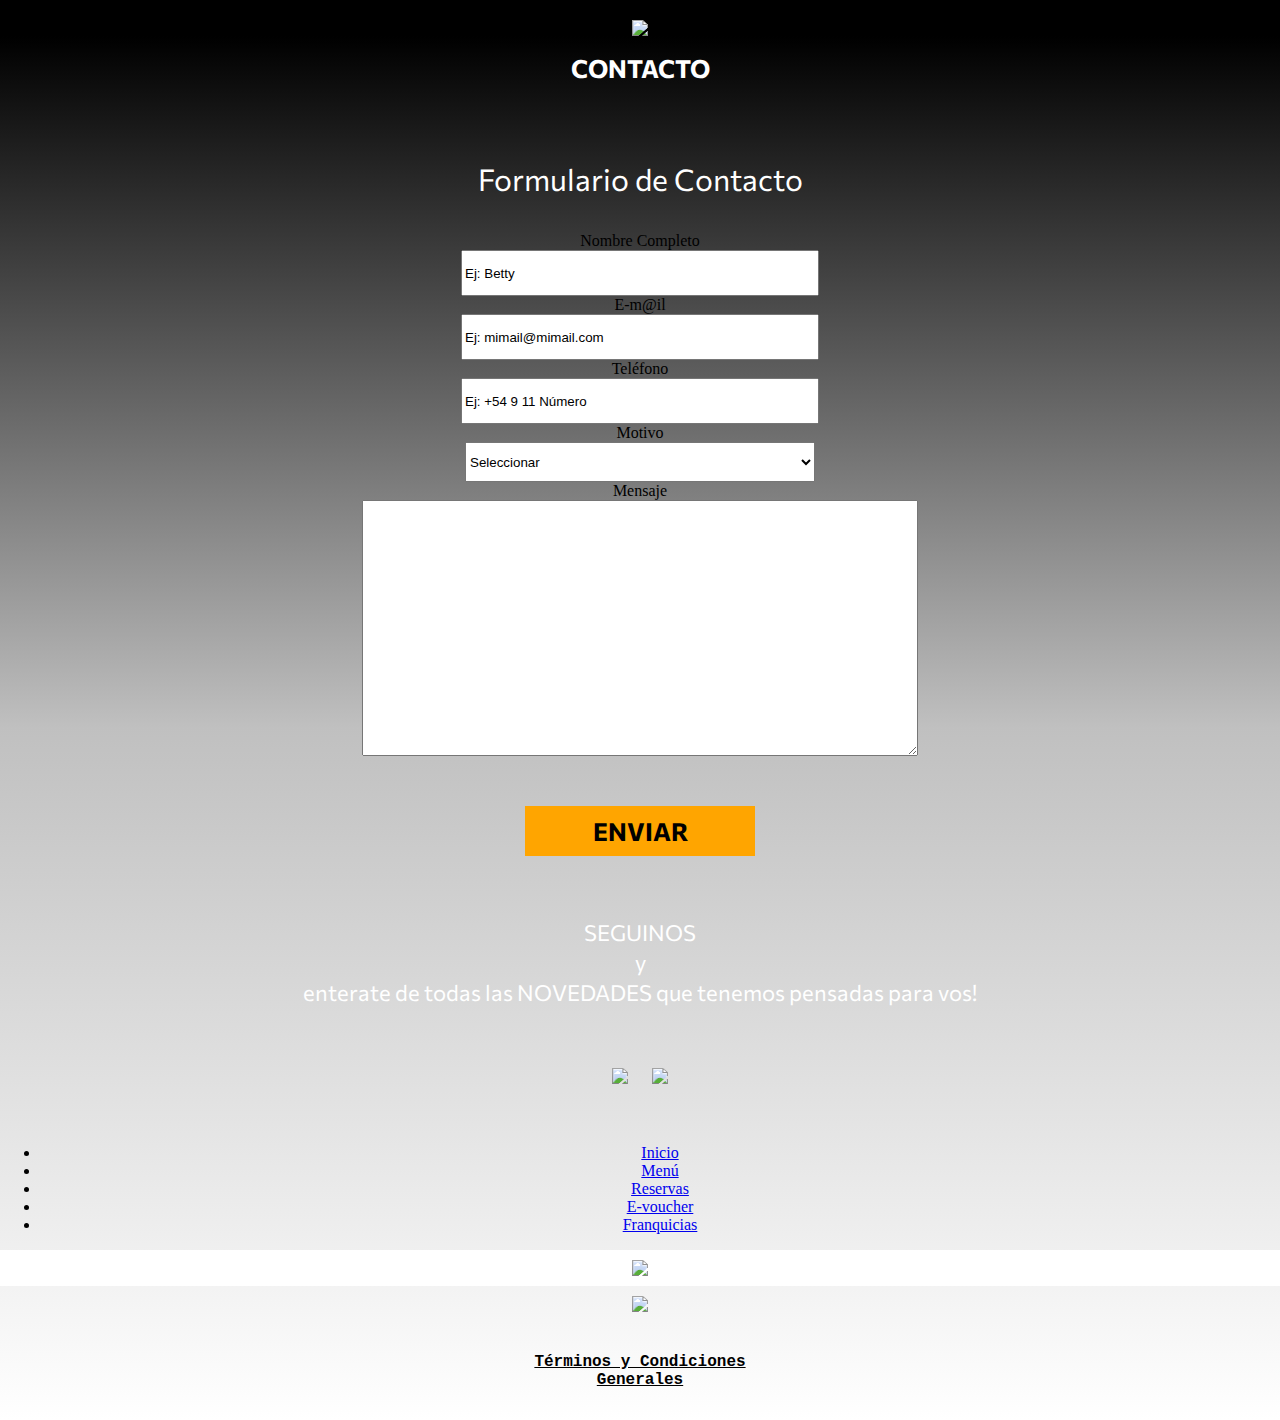
==== html/contacto.html @ 5e7a1e9c "Add files via upload" ====
<!DOCTYPE html PUBLIC "-//W3C//DTD XHTML 1.0 Transitional//EN"
    "http://www.w3.org/TR/xhtml1/DTD/xhtml1-transitional.dtd">
<html xmlns="http://www.w3.org/1999/xhtml" lang="es" xml:lang="es">

<head>

<meta http-equiv="Content-Type" content="text/html; charset=UTF-8"/>
<meta name="robots" content="index, follow"/>
<meta name="keywords" content="contacto, formulario"/>
<meta name="description" content="Formulario de Contacto - locosXelfútbol"/>
<meta name="author" content="Nelson Gamarra"/>
<meta name="generator" content="Sublime Text"/>
<meta http-equiv="expires" content="0"/>
<meta http-equiv="pragma" content="no-cache"/>
<meta name="viewport" content="width=device-width, user-scalable=no"/>

<!--Otros maquetados-->
<meta http-equiv="X-UA-Compatible" content="IE=edge"/>
<meta name="format-detection" content="telephone=no"/>

<!--VER-Significancias-->
<meta name="apple-mobile-web-app-capable" content="yes"/><!--Hace que una Web aparexca en patalla como si fuera una app nativa, sin ningún marco del navegador-->
<!---->

<!---------------------TWC-------------------------------->

<meta name="twitter:card" content="summary_large_image" />
<meta name="twitter:site" content="(VERIFICAR)" />
<meta name="twitter:creator" content="@Nelsygam" />
<meta name="twitter:url" content="https://">
<meta name="twitter:title" content="Formulario de Contacto - locosXelfútbol" />
<meta name="twitter:image" content="https://img1.jpg"/>
<meta name="twitter:description" content="Formulario web de contacto con LocosXelFútbol." />
<meta name="twitter:image:alt" content="La imagen de portada contiene:..."/>

<!------------------OG--------------------------------->

<meta property="og:url" content="https://"/>
<meta property="og:title" content="Formulario de Contacto - locosXelfútbol" />
<meta property="og:description" content="Formulario Web de contacto con LocosXelFútbol."/>
<meta property="og:image" content="https://img1.jpg"/>
<meta property="og:image:width" content="" />
<meta property="og:image:height" content="" />
<meta property="og:image" content="https://img2.jpg"/>
<meta property="og:image:width" content="578" />
<meta property="og:image:height" content="442" />
<meta property="og:site_name" content="Locos X el fútbol (VERIFICAR)"/>
<meta property="og:locale" content="es_LA" />
<meta property="og:type" content="Institucional" />
<meta property="og:image:alt" content="La imagen de portada contiene:..."/>

<!--Estilos CSS-->
<link rel="stylesheet" href="../css/contacto.css" type="text/css"/>

<!---->
<!--fuentes externas-->
<!--
<link rel="preconnect" href="https://fonts.googleapis.com">
<link rel="preconnect" href="https://fonts.gstatic.com" crossorigin>
<link href="https://fonts.googleapis.com/css2?family=Commissioner:wght@100&display=swap" rel="stylesheet">

<link rel="preconnect" href="https://fonts.googleapis.com">
<link rel="preconnect" href="https://fonts.gstatic.com" crossorigin>
<link href="https://fonts.googleapis.com/css2?family=Commissioner:wght@200&display=swap" rel="stylesheet">
-->

<link rel="preconnect" href="https://fonts.googleapis.com">
<link rel="preconnect" href="https://fonts.gstatic.com" crossorigin>
<link href="https://fonts.googleapis.com/css2?family=Commissioner:wght@300&display=swap" rel="stylesheet">
<!---->

<link rel="stylesheet" href="https://cdnjs.cloudflare.com/ajax/libs/animate.css/4.1.1/animate.min.css"/>


<!--Favicon-->
<link rel="shortcut icon" href="../img/favicon.ico"/>
<link rel="icon" type="image/x-icon" href="../img/favicon.ico"/>
<link rel="apple-touch-icon" href="../img/favicon.ico"/>
<!---->

<!--JS-->

<script type="text/javascript" >
	
</script>

<!---->

<title>Formulario de Contacto Web</title>

<!-----------------------Estilos-Responsivos------------------------------->

<style type="text/css">
	
</style>

</head>

<body style="margin: 0px; background-color: black; background: radial-gradient(silver, gray, black 100%); text-align: center;">

	<div id="wrapper" style="width: 100%; height: auto; max-width: 1600px; min-width: 250px; margin: 0px auto; background-color: black; /*border: px solid white;*/ overflow: hidden;">
		<div style="height: auto; background-color: black; padding-top: 20px; /*padding-bottom: 40px;*/ margin: 0px; /*border: 1px solid yellow;*/"><img class="animate__animated animate__wobble" style="width: 80%; max-width: 800px;/*border: 1px solid orange; /*NOTA: cambiar width a 50% para anchos superiores a 1000px*/" src="../img/locosxelfútbol_logo.jpg"/>
		</div>

		<div id="content" style="/*border: 1px solid orange;*/ height: auto; background: linear-gradient(to bottom, black, silver, white); padding-top: 0px;">

		<div style="height: auto; ">
			<h1 style="width: 70%; display: inline-block; color: white; font-size: 25px; font-family:'Commissioner', 'Verdana', sans-serif; /*border: 1px solid white;*/">CONTACTO</h1>
		
		</div>

		<!--Formulario Web suscripción-->
		<div style="margin-top: 30px; margin-bottom: 30px; /*height: auto; margin: 50px;border: 1px solid orange;*/">

<form id="formulario" action="https://docs.google.com/forms/u/0/d/e/1FAIpQLSeKpVGHU25vZIiErbEbKhSpB2wagX2Jyw3FddJsziOIOzcdYA/formResponse" method="post">
	<!--URL de destino luego del envio es: https://docs.google.com/forms/u/0/d/e/1FAIpQLSeKpVGHU25vZIiErbEbKhSpB2wagX2Jyw3FddJsziOIOzcdYA/formResponse-->

			<fieldset style="border: none; width: 90%; display: inline-block;">

				<legend style="font-family:'Commissioner', 'Arial', sans-serif; font-size: 30px; padding: 30px; color: white; text-align: center;">Formulario de Contacto</legend>

				<label class="label" for="nombre">Nombre Completo</label><br>
				<input style="height: 40px; width: 90%; max-width: 350px;" type="text" id="Nombre" name="entry.79026831" value="Ej: Betty"/><br>

				<label class="label" for="mail">E-m@il</label><br>
				<input style=" height: 40px; width: 90%; max-width: 350px;" type="text" name="entry.1857749951" value="Ej: mimail@mimail.com"/><br>	

				<label class="label" for="nombre">Tel&eacute;fono</label><br>
				<input style=" height: 40px; width: 90%; max-width: 350px;" type="text" name="entry.1933569748" value="Ej: +54 9 11 Número"/><br>

				<label class="label" for="eventos">Motivo</label><br>
            	<select name="entry.1818822201" id="eventos" style=" height: 40px; width: 90%; max-width: 350px;"><br>
            	<option value="Seleccionar">Seleccionar</option><!--Validar con JS, se debe eligir una opcion!-->
              	<option value="Consultas Generales">Consultas Generales</option><!--Ver PHP que valor corresponde-->
              	<option value="Franquicias">Franquicias</option>
          		</select><br>

				<label class="label" for="mensaje">Mensaje</label><br/>
				<textarea style=" height: 250px; width: 90%; max-width: 550px;" id="mensaje" name="entry.1086275412" ></textarea><br/>
			
			
				<!--<input class="boton" style="width: auto; margin: 10px; font-size: 25px; font-family:'Commissioner', 'Arial', sans-serif; background-color: orange; color: black; font-weight: bolder; cursor: pointer;/* border: 5px solid black;*/ padding: 10px;" type="reset" name="borrar" id="borrar" value="BORRAR"/>-->
				
				<input class="boton" style="width:90%; max-width: 230px; margin-top: 50px; font-size: 25px; font-family:'Commissioner', 'Arial', sans-serif; background-color: orange; color: black; font-weight: bolder; cursor: pointer; border: none;/*border: 5px solid black;*/ padding: 10px;" type="submit" id="enviar" value="ENVIAR"/>
		
			</fieldset>

</form>	

			</div>

			<!--Fin Formulario Web suscripción-->


			<p style="width: 70%; display: inline-block; /*border: 1px solid black;*/ margin-bottom: 20px; line-height: 30px; color: white; font-size: 22px; text-align: justify-all; font-family:'Commissioner', 'Verdana', sans-serif;">SEGUINOS<br>y<br>enterate de todas las NOVEDADES que tenemos pensadas para vos!</p>

			<div style="/*border: 1px solid black;*/ padding: 30px; ">
				<a href="https://www.facebook.com/lxfargentina/"><img src="../rrss/facebook.png" style="width: 50px; border: none; padding: 10px;"/></a>
				<a href="https://www.instagram.com/locosxelfutbolbar/"><img src="../rrss/instagram.png" style="width: 50px; border: none; padding: 10px;"/></a>
				<!--<a href=""><img src="../rrss/whatsapp.png" style="width: 50px; border: none; padding: 10px;"></a>-->
				<!--<a href=""><img src="../rrss/twitter.png" style="width: 50px; border: none; padding: 10px;"></a>-->
			</div>


		<!--Navegación-->
			<div id="menu">
							<ul>
								<li  class="posicionb"><a href="../index.html">Inicio</a></li>
								<li class="posicionb"><a href="../html/menu.html">Men&uacute;</a></li>
								<li class="posicionb" id="wrapperform"><a href="../html/reservas.html">Reservas</a></li>							    
								<li class="posicionb"><a href="../html/e-voucher.html">E-voucher</a></li>
								<li class="posicion"><a href="../html/franquicias.html">Franquicias</a></li>
							</ul>
			</div>
			<!--Fin Navegación-->

		

			<div style="/*border: 1px solid orange;*/ padding-top: 20px; padding: 0px; background-color: white;">
			<img src="../img/logo_locosXelfutbol.jpg" style="width: 30%; /*border: 1px solid black;*/ margin: 10px;">
			</div>


			<div style="/*border: 1px solid black; padding: 20px;*/ background-color: transparent;">
			<img src="../img/Data-fiscal-Web.jpg" style="width: 50px; cursor: pointer; margin: 10px;"/><br>

			<a href="../html/terminos-y-condiciones-generales.html" style="/*border: 1px solid black;*/ margin: 15px; display: inline-block; color: black;"><p style=" font-family: 'Courier', 'MS Courier New', 'Prestige', monospace; font-weight: bolder; ">T&eacute;rminos y Condiciones<br>Generales</p></a>

			</div>

		</div>



		

	</div>
</body>
</html>
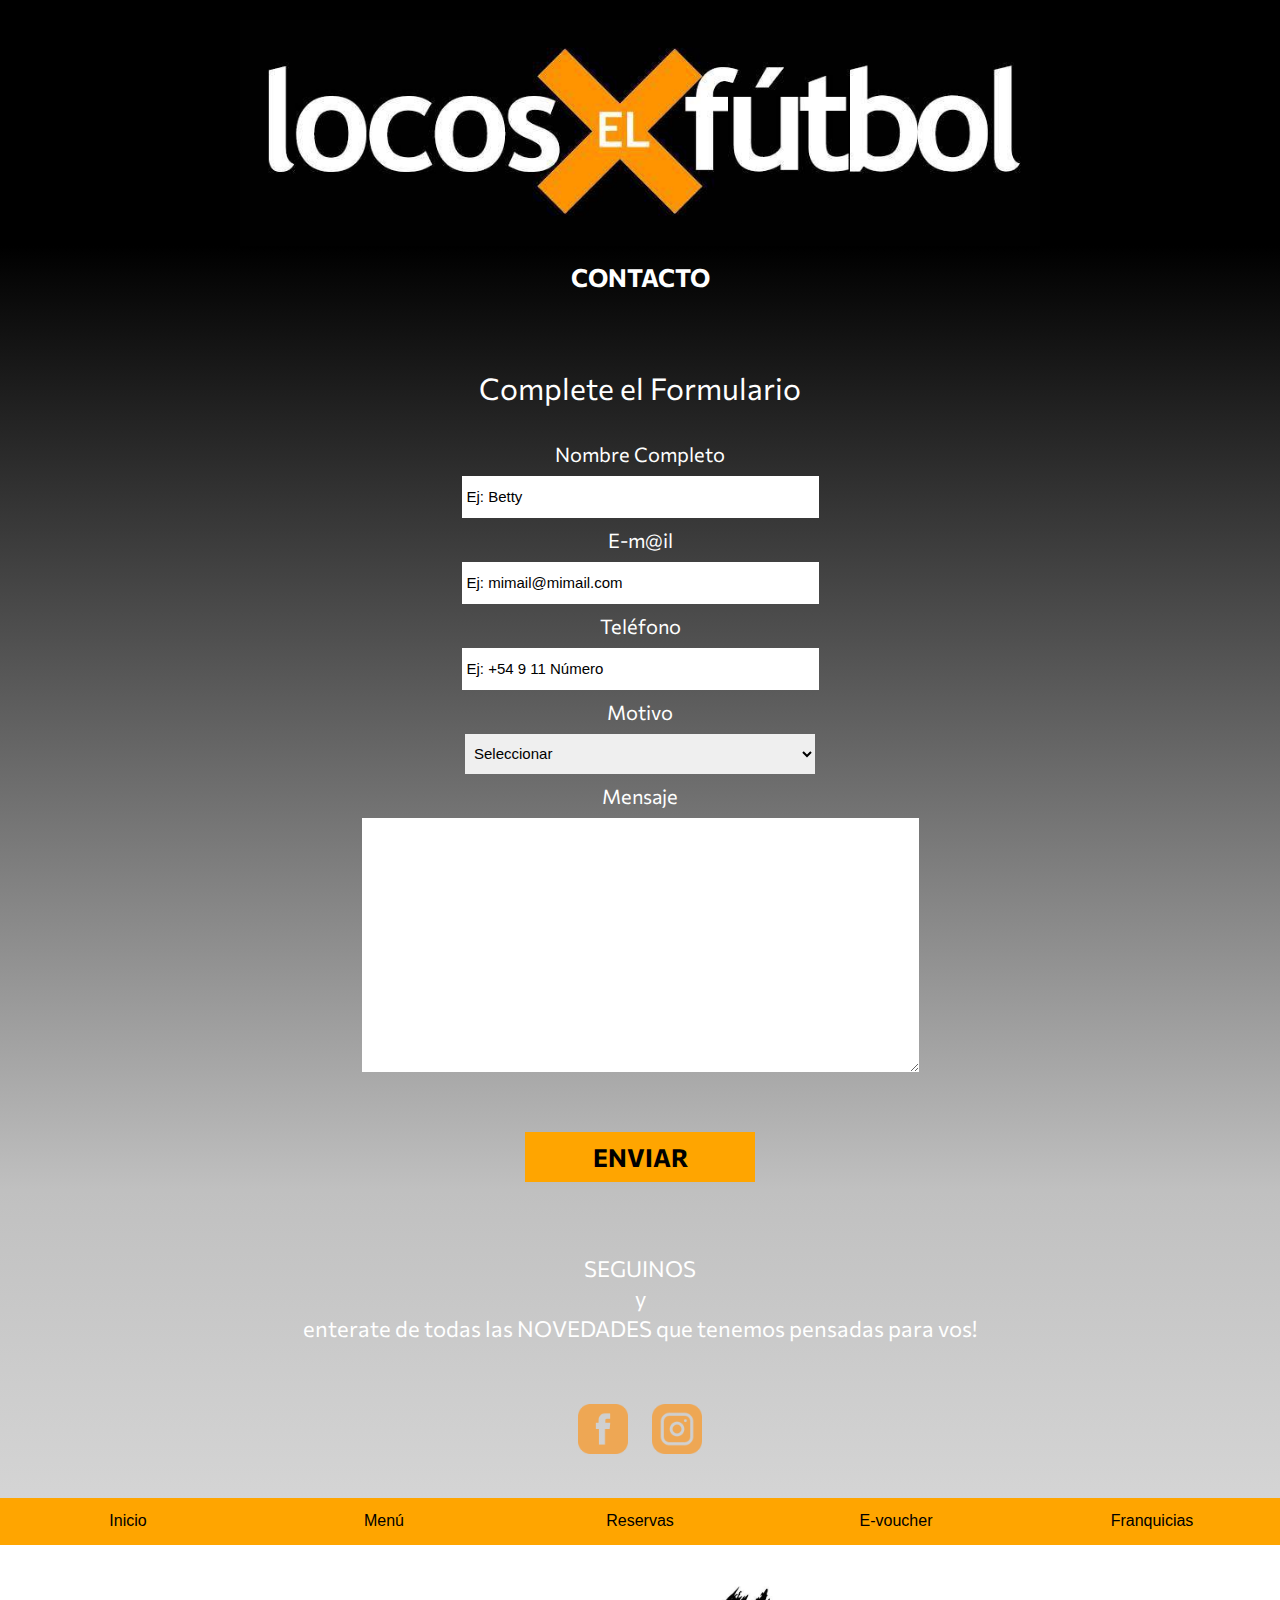
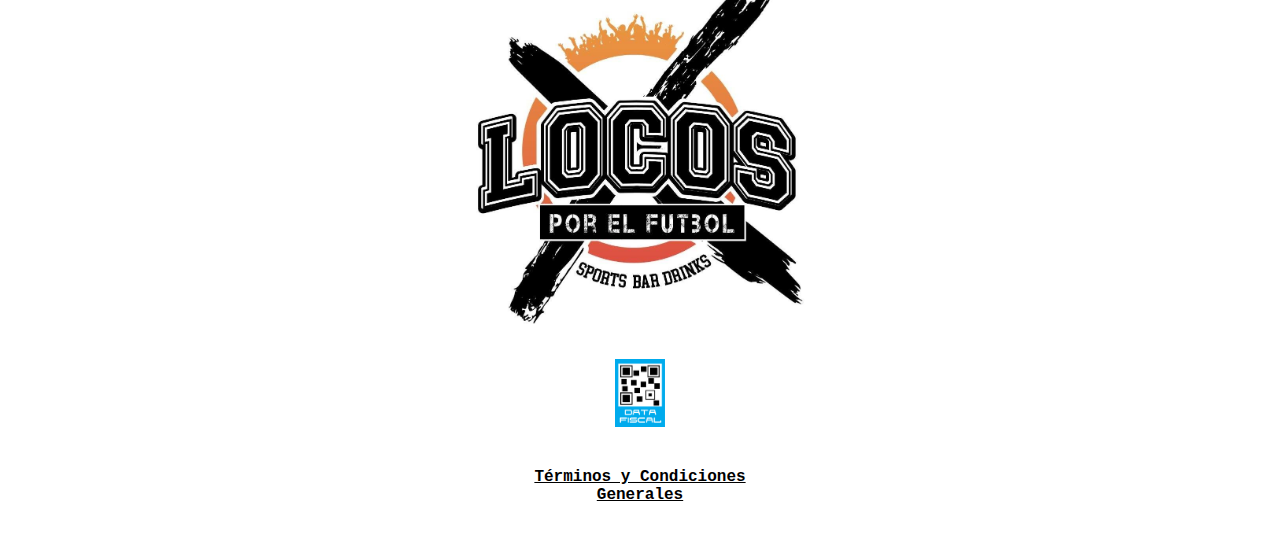
==== commit 559a0888: "Add files via upload" ====
--- a/html/contacto.html
+++ b/html/contacto.html
@@ -117,7 +117,7 @@
 
 			<fieldset style="border: none; width: 90%; display: inline-block;">
 
-				<legend style="font-family:'Commissioner', 'Arial', sans-serif; font-size: 30px; padding: 30px; color: white; text-align: center;">Formulario de Contacto</legend>
+				<legend style="font-family:'Commissioner', 'Arial', sans-serif; font-size: 30px; padding: 30px; color: white; text-align: center;">Complete el Formulario</legend>
 
 				<label class="label" for="nombre">Nombre Completo</label><br>
 				<input style="height: 40px; width: 90%; max-width: 350px;" type="text" id="Nombre" name="entry.79026831" value="Ej: Betty"/><br>
@@ -181,7 +181,7 @@
 			</div>
 
 
-			<div style="/*border: 1px solid black; padding: 20px;*/ background-color: transparent;">
+			<div style="/*border: 1px solid black; padding: 20px;*/ background-color: white;">
 			<img src="../img/Data-fiscal-Web.jpg" style="width: 50px; cursor: pointer; margin: 10px;"/><br>
 
 			<a href="../html/terminos-y-condiciones-generales.html" style="/*border: 1px solid black;*/ margin: 15px; display: inline-block; color: black;"><p style=" font-family: 'Courier', 'MS Courier New', 'Prestige', monospace; font-weight: bolder; ">T&eacute;rminos y Condiciones<br>Generales</p></a>
--- a/css/contacto.css
+++ b/css/contacto.css
@@ -0,0 +1,91 @@
+/*Estilos Navegación*/
+
+	div#menu ul	{
+		background: orange;
+		margin: 0px auto;
+		padding: 0px;
+		overflow: hidden;
+		/*width:;
+		z-index:5;
+		position:fixed;
+		bottom:0px;
+		visibility:visible;
+		min-width:220px;
+		width:expression(document.body.clientWidth < 221? "220px":"auto");/*Consultar*/
+		}
+
+div#menu ul li{
+		float:left;
+		width: 20%;
+		list-style:none;
+
+		}
+	
+div#menu ul li a{
+			color: black;
+			display:block;
+			padding:.9em;
+			text-decoration:none;
+			text-align:center;
+			font-family: 'Verdana', 'Tahoma', 'Arial', sans-serif;
+			font-size: 16px;
+			}
+
+div#menu ul li a:hover {
+			color: white;
+			background-color: black;
+			}
+
+/*Estilos Formulario*/
+
+.label{
+	/*border: 1px solid black;*/
+	color: white;
+	font-family: 'Commissioner', 'Verdana', sans-serif;
+	font-size: 20px;
+}
+input, textarea, select{
+	color: black;
+	font-size: 15px;
+	margin: 10px 10px 10px 10px;
+	border: none;
+	padding-left: 5px;
+
+}
+
+
+
+input.boton:hover {
+	color: white!important;
+	background-color: black!important;
+}
+
+.terms{
+	font-family:'Commissioner', 'Verdana', sans-serif;
+	font-size: 15px;
+}
+/*Fin Css Formulario*/
+
+
+@media screen and (max-width:600px)	{
+					
+					div#menu ul li.posicionb {width:25%;} 
+					div#menu ul li.posicion {width:100%;}
+					
+					
+					}			
+
+@media screen and (max-width:460px)	{
+					
+					div#menu ul li.posicionb {width:50%;}
+					div#menu ul li.posicion  {width:100%;}
+					
+					}
+
+@media screen and (max-width: 400px){
+					div#menu ul li.posicionb {width:100%;} 
+					div#menu ul li.posicion {width:100%;}
+}
+
+
+/*Fin Estilos Navegación*/
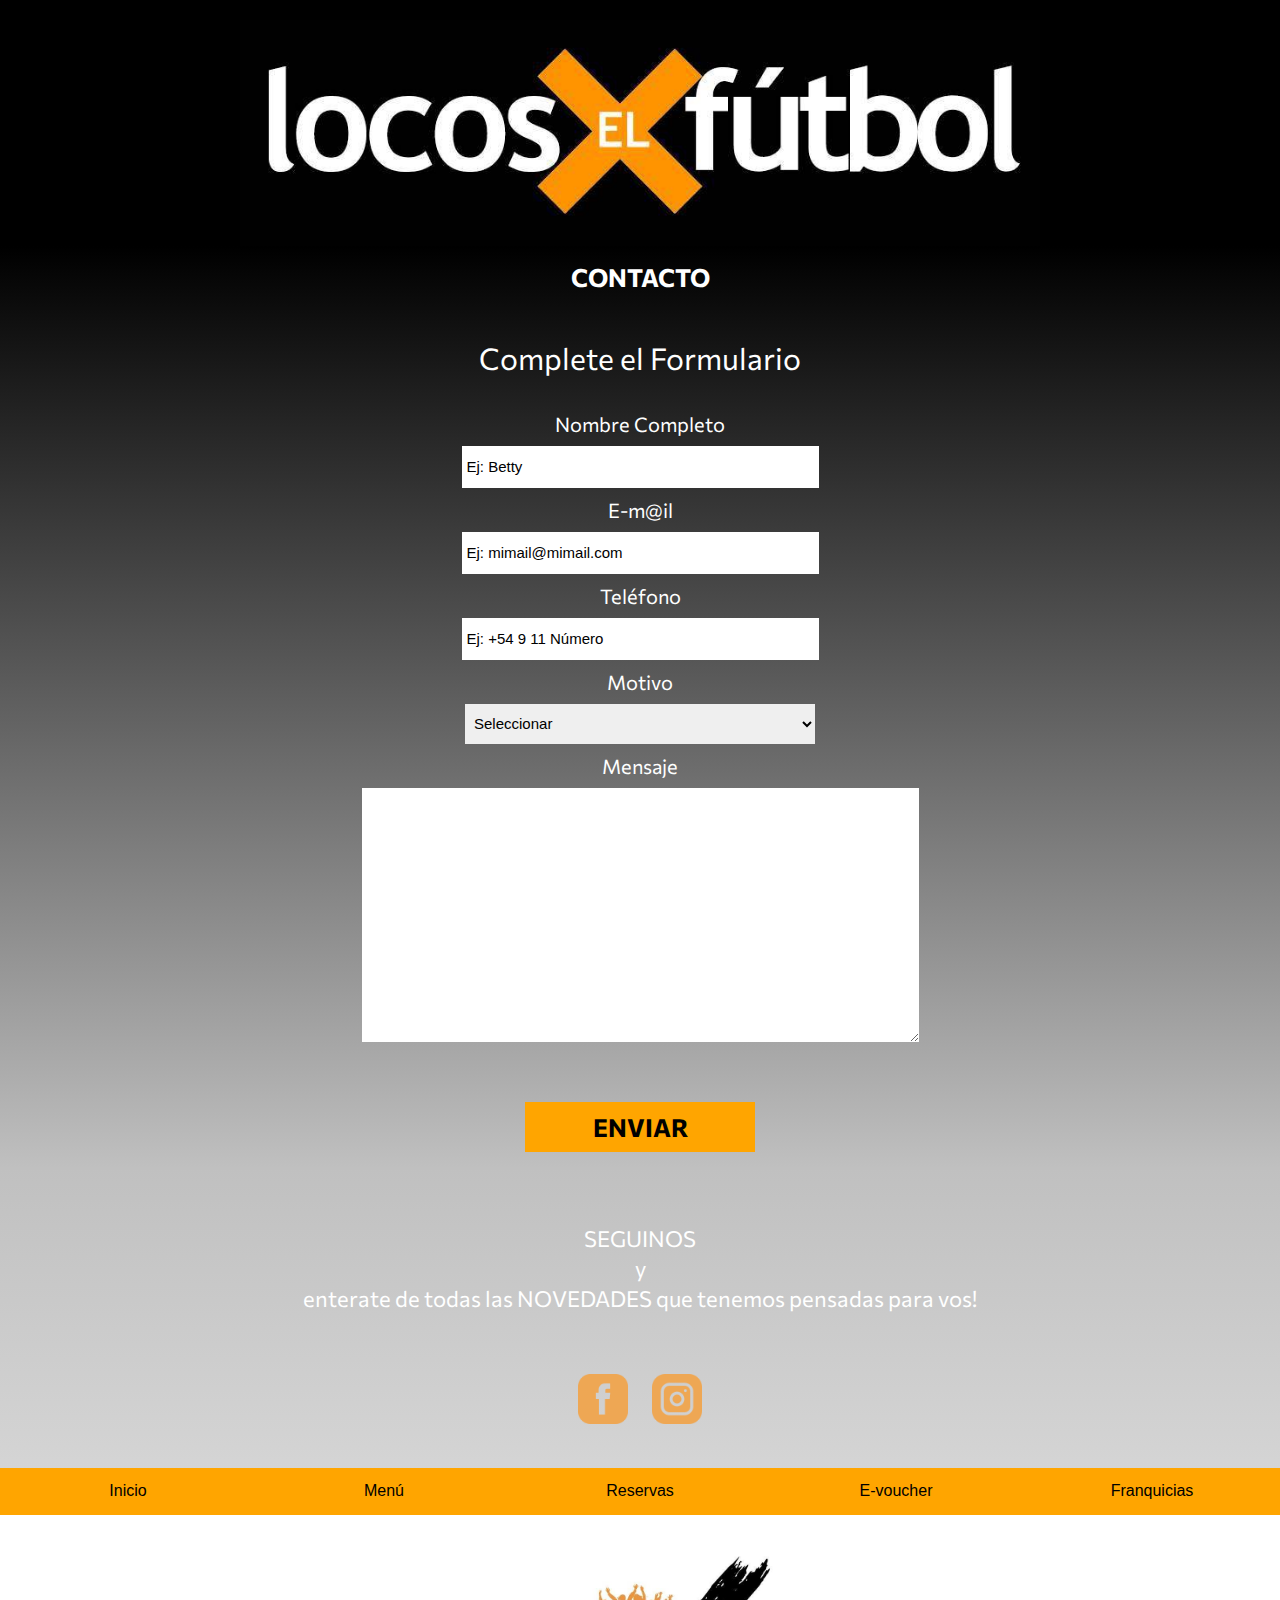
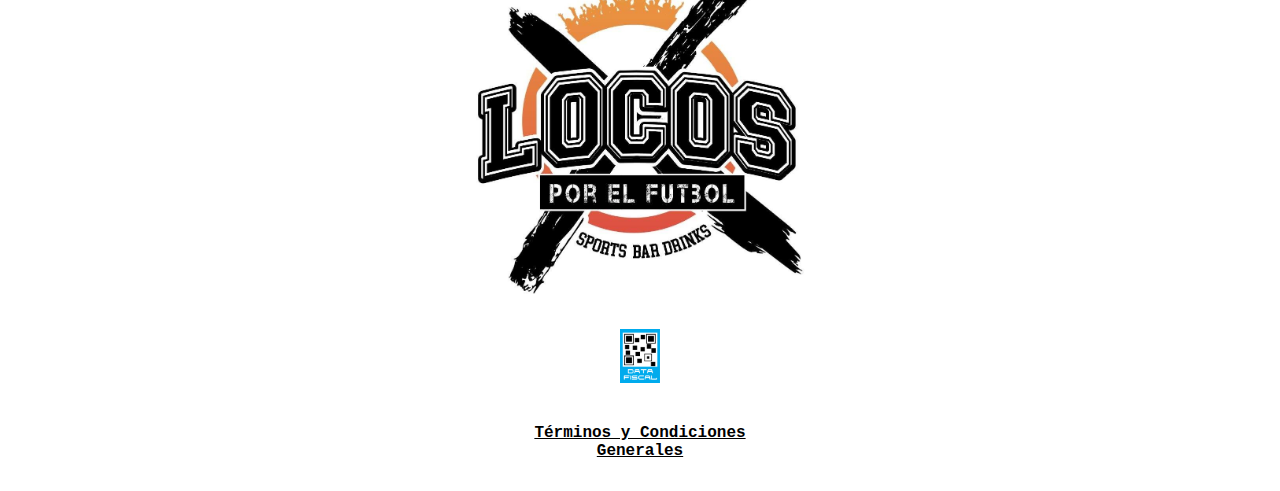
==== commit 264d9bfb: "Add files via upload" ====
--- a/html/contacto.html
+++ b/html/contacto.html
@@ -17,6 +17,7 @@
 <!--Otros maquetados-->
 <meta http-equiv="X-UA-Compatible" content="IE=edge"/>
 <meta name="format-detection" content="telephone=no"/>
+<meta name="theme-color" content="black"/>
 
 <!--VER-Significancias-->
 <meta name="apple-mobile-web-app-capable" content="yes"/><!--Hace que una Web aparexca en patalla como si fuera una app nativa, sin ningún marco del navegador-->
@@ -81,6 +82,8 @@
 <!--JS-->
 
 <script type="text/javascript" >
+
+
 	
 </script>
 
@@ -104,15 +107,15 @@
 
 		<div id="content" style="/*border: 1px solid orange;*/ height: auto; background: linear-gradient(to bottom, black, silver, white); padding-top: 0px;">
 
-		<div style="height: auto; ">
+		<div style="height: auto; /*border: 1px solid white;*/">
 			<h1 style="width: 70%; display: inline-block; color: white; font-size: 25px; font-family:'Commissioner', 'Verdana', sans-serif; /*border: 1px solid white;*/">CONTACTO</h1>
 		
 		</div>
 
-		<!--Formulario Web suscripción-->
-		<div style="margin-top: 30px; margin-bottom: 30px; /*height: auto; margin: 50px;border: 1px solid orange;*/">
-
-<form id="formulario" action="https://docs.google.com/forms/u/0/d/e/1FAIpQLSeKpVGHU25vZIiErbEbKhSpB2wagX2Jyw3FddJsziOIOzcdYA/formResponse" method="post">
+		<!--Formulario Web-->
+		<div style="margin-top: 0px; margin-bottom: 30px; /*height: auto; margin: 50px;border: 1px solid orange;*/">
+
+<form id="formulario" name="form" action="https://docs.google.com/forms/u/0/d/e/1FAIpQLSeKpVGHU25vZIiErbEbKhSpB2wagX2Jyw3FddJsziOIOzcdYA/formResponse" method="post">
 	<!--URL de destino luego del envio es: https://docs.google.com/forms/u/0/d/e/1FAIpQLSeKpVGHU25vZIiErbEbKhSpB2wagX2Jyw3FddJsziOIOzcdYA/formResponse-->
 
 			<fieldset style="border: none; width: 90%; display: inline-block;">
@@ -120,17 +123,17 @@
 				<legend style="font-family:'Commissioner', 'Arial', sans-serif; font-size: 30px; padding: 30px; color: white; text-align: center;">Complete el Formulario</legend>
 
 				<label class="label" for="nombre">Nombre Completo</label><br>
-				<input style="height: 40px; width: 90%; max-width: 350px;" type="text" id="Nombre" name="entry.79026831" value="Ej: Betty"/><br>
+				<input style="height: 40px; width: 90%; max-width: 350px;" type="text" id="nombre" name="entry.79026831" value="Ej: Betty"/><br>
 
 				<label class="label" for="mail">E-m@il</label><br>
-				<input style=" height: 40px; width: 90%; max-width: 350px;" type="text" name="entry.1857749951" value="Ej: mimail@mimail.com"/><br>	
+				<input style=" height: 40px; width: 90%; max-width: 350px;" type="text" id="mail" name="entry.1857749951" value="Ej: mimail@mimail.com"/><br>	
 
 				<label class="label" for="nombre">Tel&eacute;fono</label><br>
-				<input style=" height: 40px; width: 90%; max-width: 350px;" type="text" name="entry.1933569748" value="Ej: +54 9 11 Número"/><br>
+				<input style=" height: 40px; width: 90%; max-width: 350px;" type="text" id="telefono" name="entry.1933569748" value="Ej: +54 9 11 Número"/><br>
 
 				<label class="label" for="eventos">Motivo</label><br>
-            	<select name="entry.1818822201" id="eventos" style=" height: 40px; width: 90%; max-width: 350px;"><br>
-            	<option value="Seleccionar">Seleccionar</option><!--Validar con JS, se debe eligir una opcion!-->
+            	<select name="entry.1818822201" id="eventos"  style=" height: 40px; width: 90%; max-width: 350px;"><br>
+            	<option value="Seleccionar" selected>Seleccionar</option><!--Validar con JS, se debe eligir una opcion!-->
               	<option value="Consultas Generales">Consultas Generales</option><!--Ver PHP que valor corresponde-->
               	<option value="Franquicias">Franquicias</option>
           		</select><br>
@@ -182,7 +185,7 @@
 
 
 			<div style="/*border: 1px solid black; padding: 20px;*/ background-color: white;">
-			<img src="../img/Data-fiscal-Web.jpg" style="width: 50px; cursor: pointer; margin: 10px;"/><br>
+			<img src="../img/Data-fiscal-Web.jpg" style="width: 40px; cursor: pointer; margin: 10px;"/><br>
 
 			<a href="../html/terminos-y-condiciones-generales.html" style="/*border: 1px solid black;*/ margin: 15px; display: inline-block; color: black;"><p style=" font-family: 'Courier', 'MS Courier New', 'Prestige', monospace; font-weight: bolder; ">T&eacute;rminos y Condiciones<br>Generales</p></a>
 
@@ -190,7 +193,7 @@
 
 		</div>
 
-
+<script src="../js/validacionForm.js" type="text/javascript"></script>
 
 		
 
--- a/css/contacto.css
+++ b/css/contacto.css
@@ -81,11 +81,11 @@
 					div#menu ul li.posicion  {width:100%;}
 					
 					}
-
+/*
 @media screen and (max-width: 400px){
 					div#menu ul li.posicionb {width:100%;} 
 					div#menu ul li.posicion {width:100%;}
-}
+}*/
 
 
 /*Fin Estilos Navegación*/
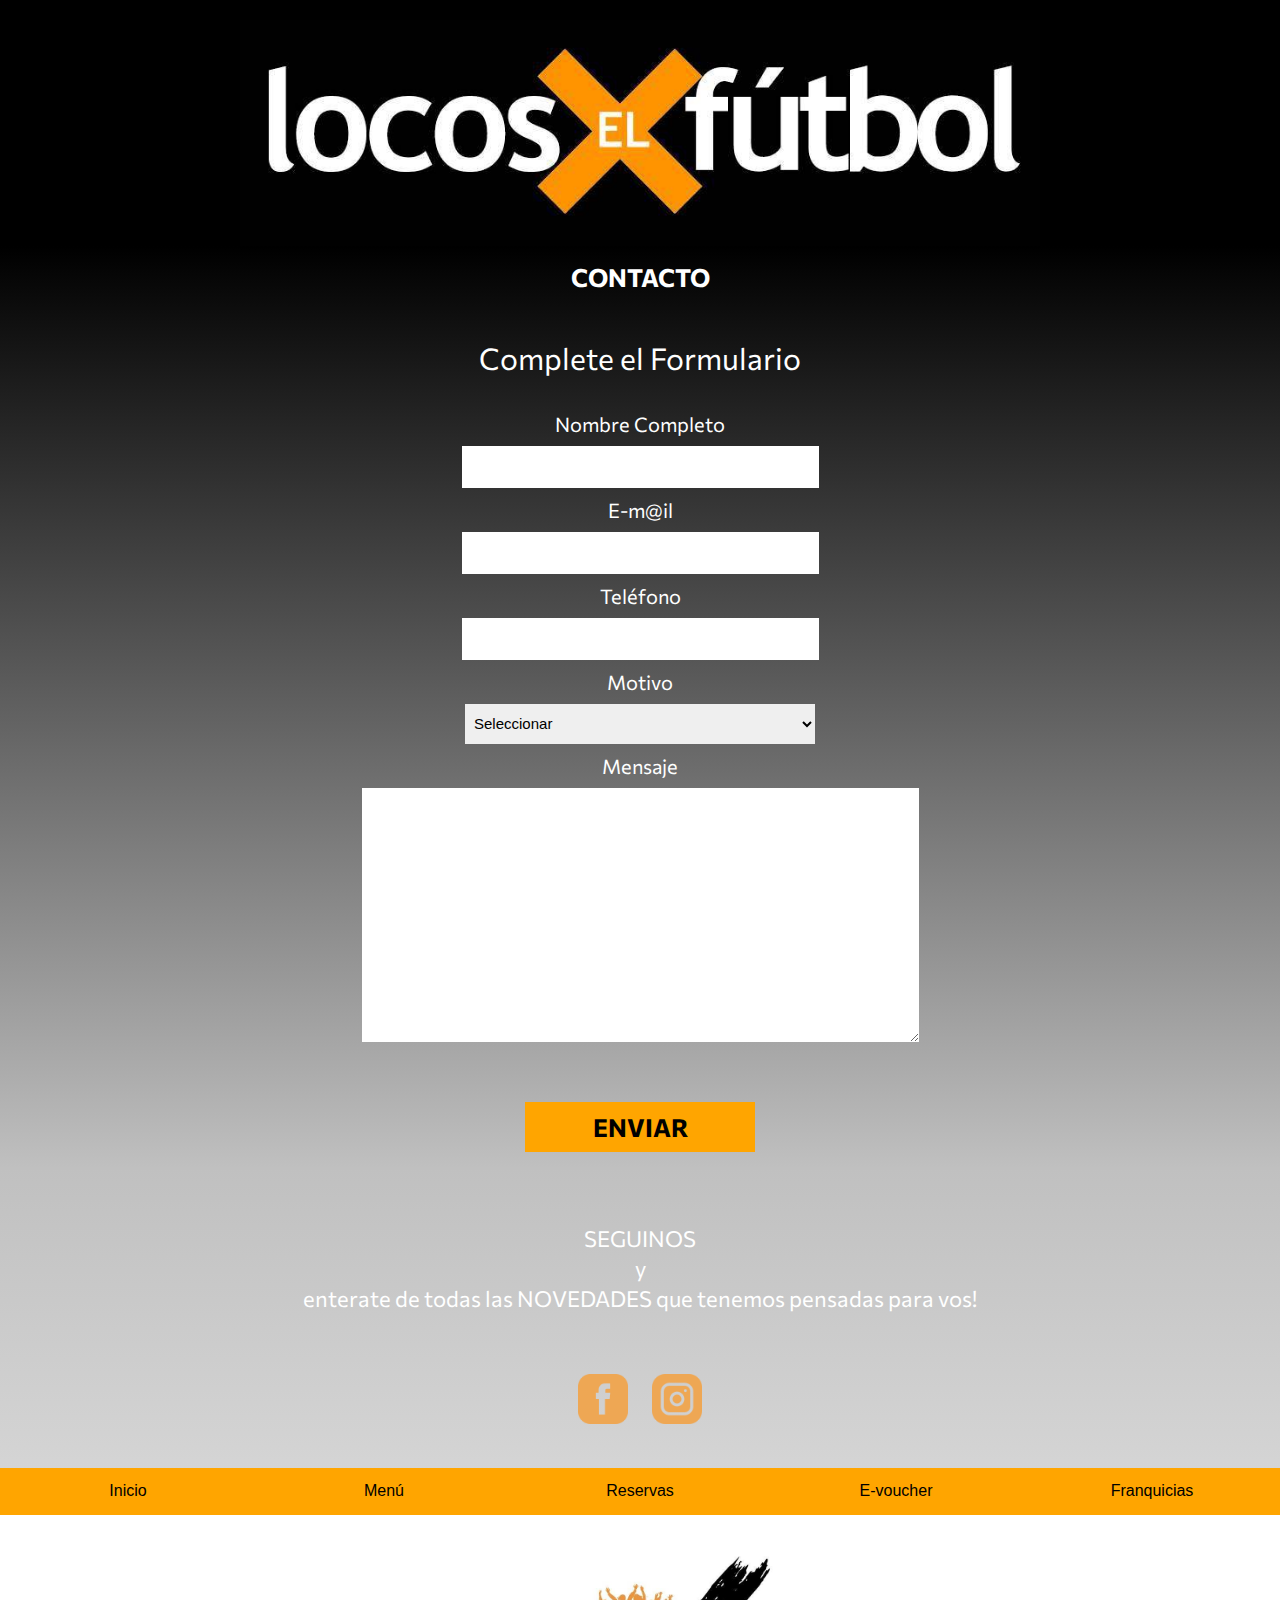
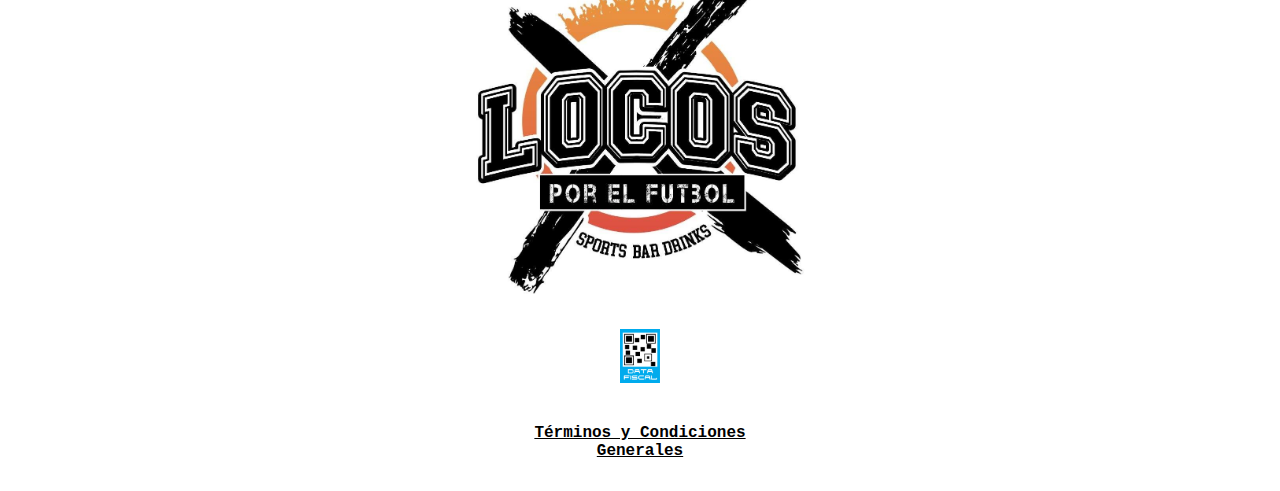
==== commit f64329d3: "Add files via upload" ====
--- a/html/contacto.html
+++ b/html/contacto.html
@@ -123,13 +123,13 @@
 				<legend style="font-family:'Commissioner', 'Arial', sans-serif; font-size: 30px; padding: 30px; color: white; text-align: center;">Complete el Formulario</legend>
 
 				<label class="label" for="nombre">Nombre Completo</label><br>
-				<input style="height: 40px; width: 90%; max-width: 350px;" type="text" id="nombre" name="entry.79026831" value="Ej: Betty"/><br>
+				<input style="height: 40px; width: 90%; max-width: 350px;" type="text" id="nombre" name="entry.79026831" value=""/><br>
 
 				<label class="label" for="mail">E-m@il</label><br>
-				<input style=" height: 40px; width: 90%; max-width: 350px;" type="text" id="mail" name="entry.1857749951" value="Ej: mimail@mimail.com"/><br>	
+				<input style=" height: 40px; width: 90%; max-width: 350px;" type="text" id="mail" name="entry.1857749951" value=""/><br>	
 
 				<label class="label" for="nombre">Tel&eacute;fono</label><br>
-				<input style=" height: 40px; width: 90%; max-width: 350px;" type="text" id="telefono" name="entry.1933569748" value="Ej: +54 9 11 Número"/><br>
+				<input style=" height: 40px; width: 90%; max-width: 350px;" type="text" id="telefono" name="entry.1933569748" value="" /><br>
 
 				<label class="label" for="eventos">Motivo</label><br>
             	<select name="entry.1818822201" id="eventos"  style=" height: 40px; width: 90%; max-width: 350px;"><br>
@@ -139,7 +139,7 @@
           		</select><br>
 
 				<label class="label" for="mensaje">Mensaje</label><br/>
-				<textarea style=" height: 250px; width: 90%; max-width: 550px;" id="mensaje" name="entry.1086275412" ></textarea><br/>
+				<textarea style=" height: 250px; width: 90%; max-width: 550px;" id="mensaje" name="entry.1086275412"></textarea><br/>
 			
 			
 				<!--<input class="boton" style="width: auto; margin: 10px; font-size: 25px; font-family:'Commissioner', 'Arial', sans-serif; background-color: orange; color: black; font-weight: bolder; cursor: pointer;/* border: 5px solid black;*/ padding: 10px;" type="reset" name="borrar" id="borrar" value="BORRAR"/>-->
